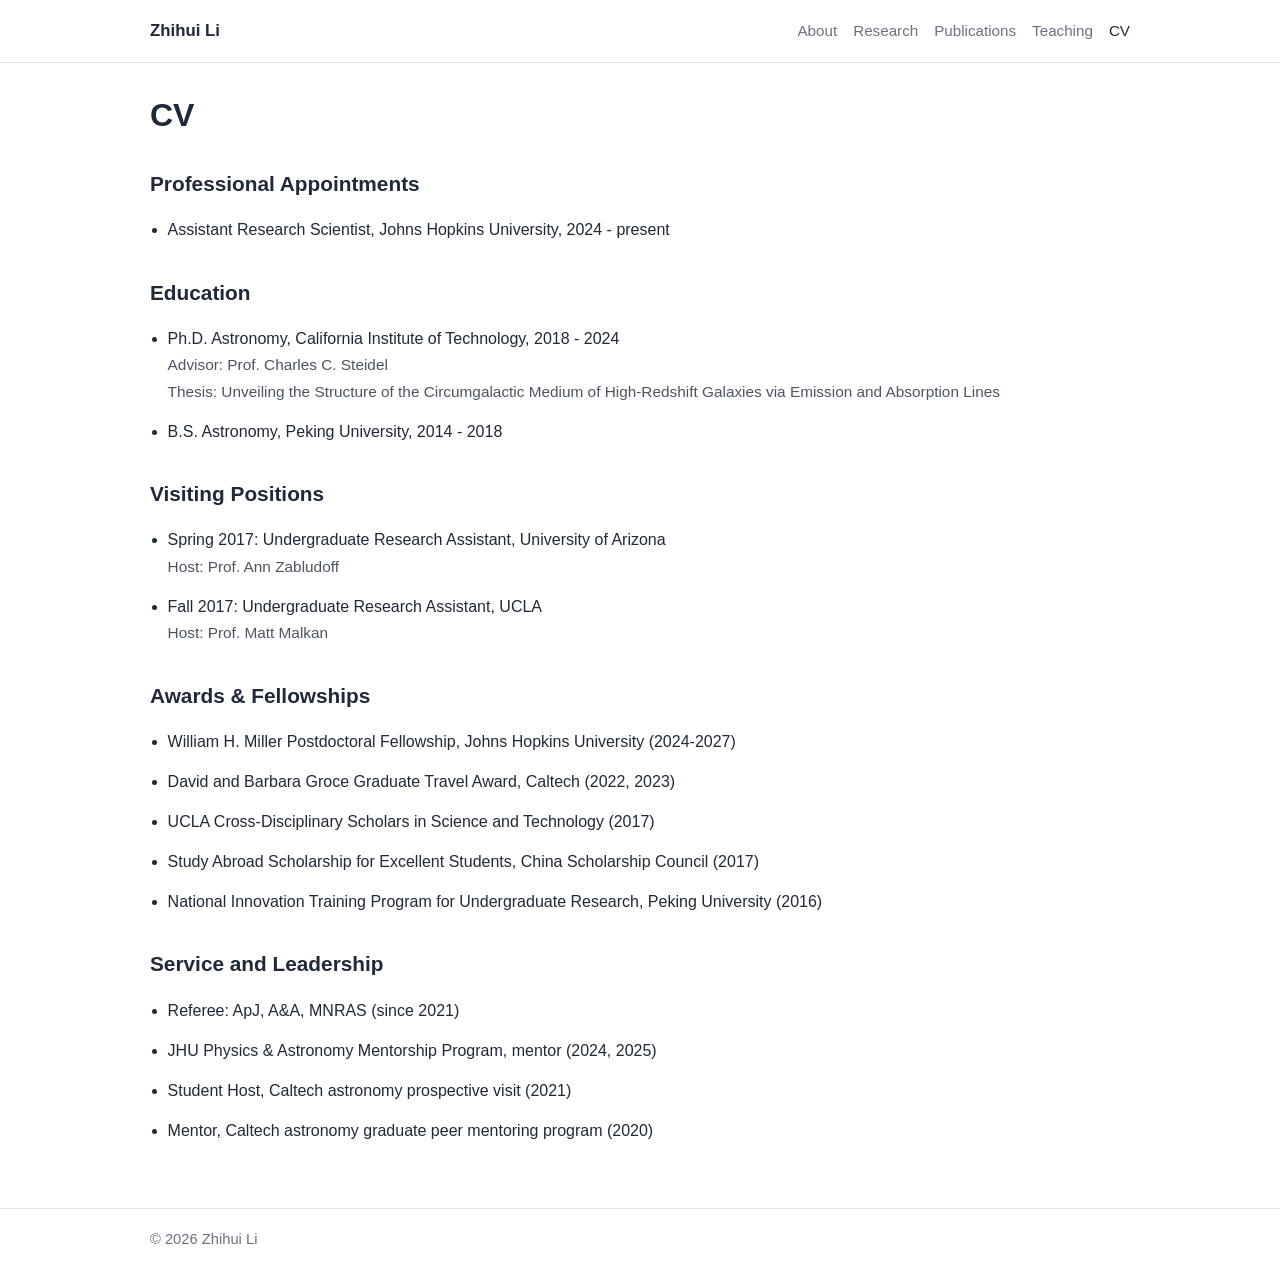
==== cv.html @ eea31354 "Initial commit" ====
<!DOCTYPE html>
<html lang="en">
<head>
	<meta charset="utf-8" />
	<meta name="viewport" content="width=device-width, initial-scale=1" />
	<title>CV - Zhihui Li</title>
	<link rel="stylesheet" href="assets/css/site.css" />
</head>
<body>
	<header class="site-header">
		<div class="container nav-wrap">
			<a class="site-name" href="index.html">Zhihui Li</a>
			<nav class="site-nav">
				<a href="index.html">About</a>
				<a href="research.html">Research</a>
				<a href="publications.html">Publications</a>
				<a href="teaching.html">Teaching</a>
				<a class="active" href="cv.html">CV</a>
			</nav>
		</div>
	</header>

	<main class="container">
		<section class="hero">
			<h1>CV</h1>
		</section>

		<section>
			<h2>Professional Appointments</h2>
			<ul class="item-list">
				<li>Assistant Research Scientist, Johns Hopkins University, 2024 - present</li>
			</ul>
		</section>

		<section>
			<h2>Education</h2>
			<ul class="item-list">
				<li>
					Ph.D. Astronomy, California Institute of Technology, 2018 - 2024<br />
					<span class="cv-subline">Advisor: Prof. Charles C. Steidel</span><br />
					<span class="cv-subline">Thesis: Unveiling the Structure of the Circumgalactic Medium of High-Redshift Galaxies via Emission and Absorption Lines</span>
				</li>
				<li>B.S. Astronomy, Peking University, 2014 - 2018</li>
			</ul>
		</section>

		<section>
			<h2>Visiting Positions</h2>
			<ul class="item-list">
				<li>
					Spring 2017: Undergraduate Research Assistant, University of Arizona<br />
					<span class="cv-subline">Host: Prof. Ann Zabludoff</span>
				</li>
				<li>
					Fall 2017: Undergraduate Research Assistant, UCLA<br />
					<span class="cv-subline">Host: Prof. Matt Malkan</span>
				</li>
			</ul>
		</section>

		<section>
			<h2>Awards &amp; Fellowships</h2>
			<ul class="item-list">
				<li>William H. Miller Postdoctoral Fellowship, Johns Hopkins University (2024-2027)</li>
				<li>David and Barbara Groce Graduate Travel Award, Caltech (2022, 2023)</li>
				<li>UCLA Cross-Disciplinary Scholars in Science and Technology (2017)</li>
				<li>Study Abroad Scholarship for Excellent Students, China Scholarship Council (2017)</li>
				<li>National Innovation Training Program for Undergraduate Research, Peking University (2016)</li>
			</ul>
		</section>

		<section>
			<h2>Service and Leadership</h2>
			<ul class="item-list">
				<li>Referee: ApJ, A&amp;A, MNRAS (since 2021)</li>
				<li>JHU Physics &amp; Astronomy Mentorship Program, mentor (2024, 2025)</li>
				<li>Student Host, Caltech astronomy prospective visit (2021)</li>
				<li>Mentor, Caltech astronomy graduate peer mentoring program (2020)</li>
			</ul>
		</section>
	</main>

	<footer class="site-footer">
		<div class="container">
			<p>&copy; 2026 Zhihui Li</p>
		</div>
	</footer>
</body>
</html>
---- assets/css/site.css ----
:root {
	--text: #1f2937;
	--muted: #6b7280;
	--line: #e5e7eb;
	--bg: #ffffff;
	--link: #2563eb;
}

* {
	box-sizing: border-box;
}

body {
	margin: 0;
	font-family: -apple-system, BlinkMacSystemFont, "Segoe UI", Roboto, Helvetica, Arial, sans-serif;
	color: var(--text);
	background: var(--bg);
	line-height: 1.65;
}

.container {
	width: min(980px, 92vw);
	margin: 0 auto;
}

.site-header {
	border-bottom: 1px solid var(--line);
	position: sticky;
	top: 0;
	background: #fff;
}

.nav-wrap {
	display: flex;
	justify-content: space-between;
	align-items: center;
	min-height: 62px;
}

.site-name {
	font-size: 1.05rem;
	font-weight: 600;
	color: var(--text);
	text-decoration: none;
}

.site-nav {
	display: flex;
	gap: 1rem;
	flex-wrap: wrap;
}

.site-nav a {
	color: var(--muted);
	text-decoration: none;
	font-size: 0.95rem;
	padding: 0.2rem 0;
}

.site-nav a:hover,
.site-nav a.active {
	color: var(--text);
}

main {
	padding: 2rem 0 3rem;
}

.page-layout {
	display: grid;
	grid-template-columns: 280px minmax(0, 1fr);
	gap: 2.4rem;
	align-items: start;
}

.left-sidebar {
	position: sticky;
	top: 84px;
}

.main-content {
	min-width: 0;
	max-width: 640px;
}

.hero {
	margin-bottom: 1.8rem;
}

.profile-card {
	border: 0;
	border-radius: 0;
	padding: 0;
	background: transparent;
	margin-bottom: 0;
}

.card-avatar {
	width: 215px;
	height: 215px;
	object-fit: cover;
	border-radius: 50%;
	display: block;
	margin-bottom: 1.1rem;
	border: 1px solid #e5e7eb;
	box-shadow: none;
}

.card-name {
	margin: 0.2rem 0 0.55rem;
	font-size: 2.35rem;
	letter-spacing: -0.02em;
}

.card-tags {
	margin: 0 0 1.05rem;
	font-size: 1.1rem;
	color: #4b5563;
}

.card-affiliation {
	margin: 0 0 0.9rem;
	font-size: 1.1rem;
	color: #4b5563;
	display: inline-flex;
	align-items: center;
	gap: 0.6rem;
}

.card-affiliation i {
	width: 1.25rem;
	font-size: 1.15rem;
}

.card-links {
	list-style: none;
	padding: 0;
	margin: 0;
}

.card-links li {
	margin-bottom: 0.7rem;
}

.card-links a {
	display: inline-flex;
	align-items: center;
	gap: 0.6rem;
	font-size: 1.1rem;
	color: #4b5563;
	text-decoration: none;
}

.card-links a span {
	font-size: 1.1rem;
}

.card-links a i {
	width: 1.25rem;
	font-size: 1.15rem;
}

.card-links a:hover {
	color: var(--text);
}

.visitor-widget {
	margin-top: 1rem;
}

.visitor-widget img {
	display: block;
	width: 210px;
	height: auto;
}

.link-email i {
	color: #4b5563;
}

.link-scholar i {
	color: #4b5563;
}

.link-ads i {
	color: #4b5563;
}

.home-page .site-header {
	position: static;
	border-bottom: 1px solid var(--line);
	background: #ffffff;
}

.home-page .site-name {
	font-size: 1.05rem;
	font-weight: 600;
	color: var(--text);
}

.home-page .site-nav {
	gap: 1rem;
}

.home-page .site-nav a {
	color: var(--muted);
	font-size: 0.95rem;
}

.home-page .site-nav a:hover,
.home-page .site-nav a.active {
	color: var(--text);
}

h1 {
	font-size: 2rem;
	line-height: 1.25;
	margin: 0 0 0.3rem;
}

.title-regular {
	font-weight: 500;
}

.subtitle {
	color: var(--muted);
	margin: 0;
}

h2 {
	font-size: 1.3rem;
	margin-top: 2rem;
	margin-bottom: 0.8rem;
}

h3 {
	font-size: 1.06rem;
	margin-top: 1.3rem;
	margin-bottom: 0.45rem;
}

p {
	margin: 0.65rem 0;
}

a {
	color: var(--link);
	text-decoration: none !important;
	text-decoration-line: none !important;
	-webkit-text-decoration: none !important;
}

a:visited,
a:hover,
a:focus,
a:active {
	text-decoration: none !important;
	text-decoration-line: none !important;
	-webkit-text-decoration: none !important;
}

/* Force-disable any underline-like effects globally. */
a,
a:link,
a:visited,
a:hover,
a:focus,
a:active,
a *,
a:link *,
a:visited *,
a:hover *,
a:focus *,
a:active * {
	text-decoration: none !important;
	text-decoration-line: none !important;
	-webkit-text-decoration: none !important;
	border-bottom: 0 !important;
	box-shadow: none !important;
	background-image: none !important;
}

.about-grid {
	display: grid;
	grid-template-columns: 180px 1fr;
	gap: 1.2rem;
	align-items: start;
}

.profile-image {
	width: 100%;
	max-width: 180px;
	border-radius: 10px;
	display: block;
}

.item-list {
	padding-left: 1.1rem;
}

.item-list li {
	margin-bottom: 0.85rem;
}

.publication-list li {
	margin-bottom: 0.7rem;
}

.site-footer {
	border-top: 1px solid var(--line);
	padding: 1.1rem 0;
	color: var(--muted);
	font-size: 0.92rem;
}

.site-footer p {
	margin: 0;
}

.research-platforms {
	max-width: 920px;
}

.research-platforms h1 {
	font-size: 4rem;
	font-weight: 500;
	margin-bottom: 1.2rem;
}

.research-platforms p {
	font-size: 2rem;
	margin-bottom: 1.8rem;
}

.platform-buttons {
	display: grid;
	grid-template-columns: repeat(2, minmax(0, 1fr));
	gap: 1.1rem;
}

.platform-btn {
	display: flex;
	align-items: center;
	justify-content: center;
	min-height: 72px;
	border: 1px solid #374151;
	border-radius: 8px;
	color: #111827;
	font-size: 1.7rem;
	background: #fff;
	cursor: pointer;
	font-family: inherit;
}

.platform-btn:hover {
	background: #f9fafb;
}

.publications-hero h1 {
	font-size: 2rem;
	font-weight: 700;
	margin: 0 0 1.25rem;
	color: #111827;
}

.research-platforms-card {
	border: 1px solid #d1d5db;
	border-radius: 10px;
	background: #fff;
	min-height: 360px;
	display: flex;
	flex-direction: column;
	align-items: center;
	justify-content: center;
	padding: 2.2rem 1.8rem;
	box-shadow: 0 2px 16px rgba(17, 24, 39, 0.04);
}

.research-platforms-card p {
	font-size: 1.3rem;
	color: #1f2937;
	margin: 0 0 1.3rem;
}

.platform-buttons.refined {
	width: min(680px, 100%);
	display: grid;
	grid-template-columns: repeat(2, minmax(0, 1fr));
	gap: 1rem;
}

.platform-btn.refined {
	min-height: 64px;
	border: 1.5px solid #374151;
	border-radius: 6px;
	font-size: 1.1rem;
	font-weight: 500;
	background: #ffffff;
	color: #111827;
	transition: all 0.2s ease;
}

.platform-btn.refined:hover {
	background: #111827;
	color: #ffffff;
	border-color: #111827;
	transform: translateY(-1px) scale(1.01);
}

.publications-page .publications-main {
	padding-top: 1.8rem;
}

.publications-page .research-platforms-card {
	margin-top: 0.35rem;
}

.research-content a,
.research-content a:link,
.research-content a:visited,
.research-content a:hover,
.research-content a:focus,
.research-content a:active {
	text-decoration: none !important;
	text-decoration-line: none !important;
	-webkit-text-decoration: none !important;
	border-bottom: 0 !important;
	box-shadow: none !important;
	background-image: none !important;
}

.research-figure {
	display: block;
	width: min(100%, 240px);
	margin: 0.9rem auto 0;
	border-radius: 8px;
}

.research-caption {
	max-width: 700px;
	margin: 0.55rem auto 0;
	text-align: center;
	color: #6b7280;
	font-size: 0.92rem;
	line-height: 1.5;
}

.cv-subline {
	color: #4b5563;
	font-size: 0.96rem;
}

@media (max-width: 720px) {
	.page-layout {
		grid-template-columns: 1fr;
		gap: 1.3rem;
	}

	.left-sidebar {
		position: static;
	}

	.nav-wrap {
		flex-direction: column;
		align-items: flex-start;
		padding: 0.7rem 0;
	}

	.about-grid {
		grid-template-columns: 1fr;
	}

	.profile-image {
		max-width: 160px;
	}

	.profile-card {
		max-width: 100%;
	}

	.card-avatar {
		width: 180px;
		height: 180px;
	}

	.research-platforms h1 {
		font-size: 2.4rem;
	}

	.research-platforms p {
		font-size: 1.2rem;
	}

	.platform-buttons {
		grid-template-columns: 1fr;
	}

	.platform-btn {
		font-size: 1.2rem;
		min-height: 60px;
	}

	.publications-hero h1 {
		font-size: 2rem;
	}

	.research-platforms-card {
		min-height: 280px;
		padding: 1.5rem 1rem;
	}

	.research-platforms-card p {
		font-size: 1.05rem;
		text-align: center;
	}

	.platform-btn.refined {
		font-size: 1rem;
		min-height: 62px;
	}
}
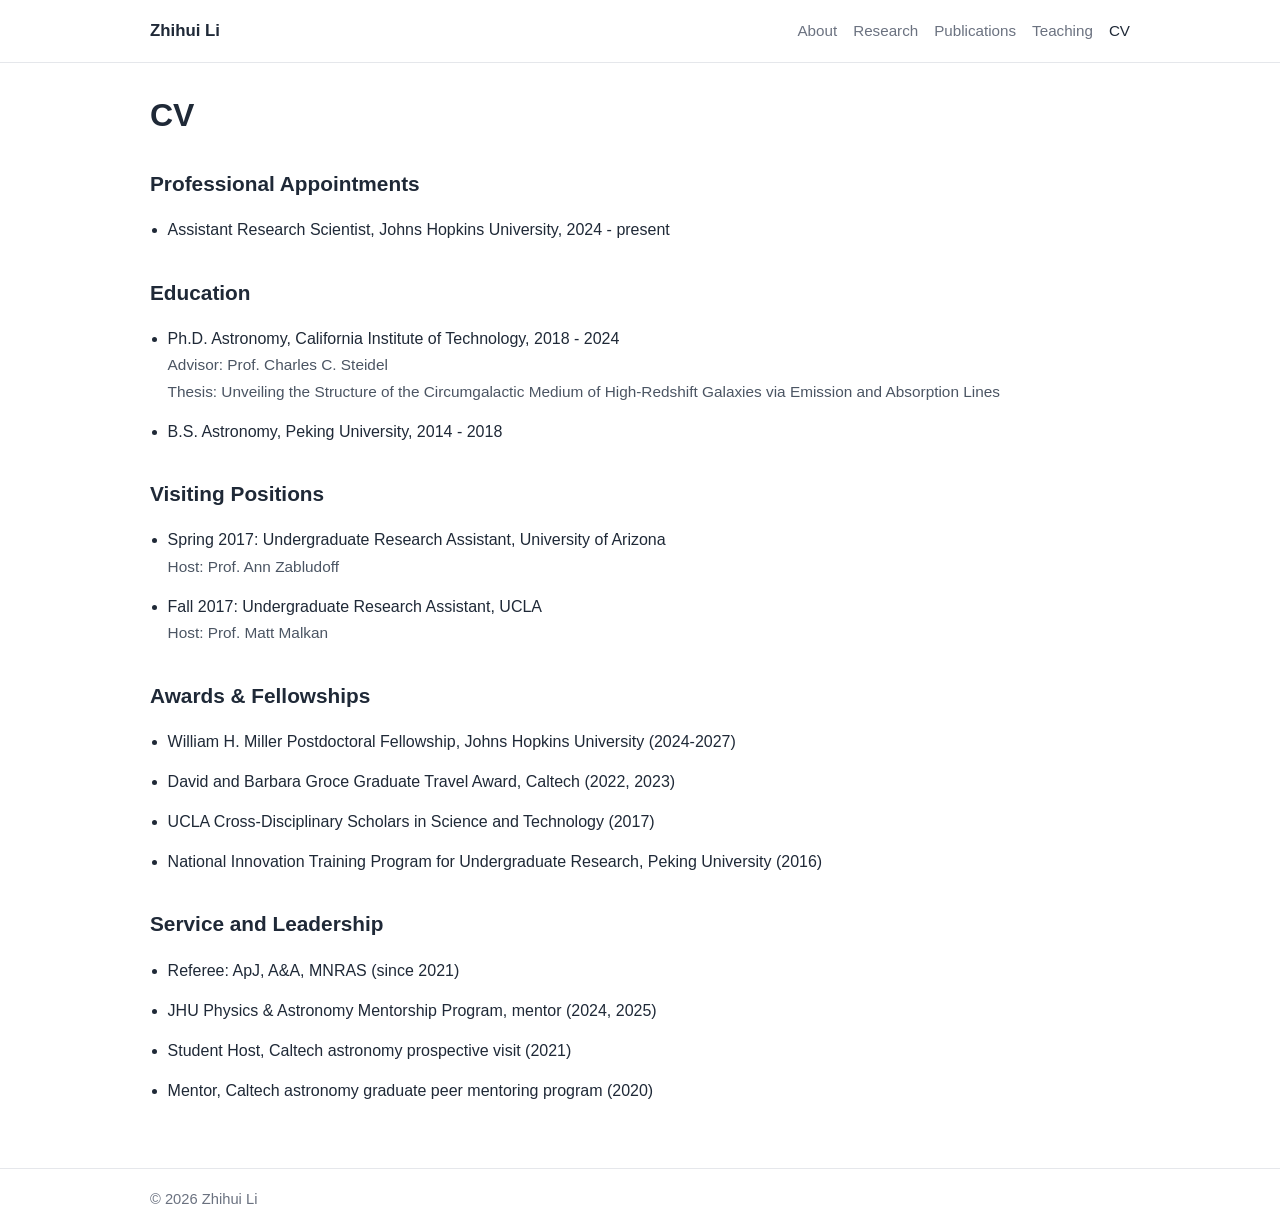
==== commit 161b3186: "minor update" ====
--- a/cv.html
+++ b/cv.html
@@ -64,7 +64,6 @@
 				<li>William H. Miller Postdoctoral Fellowship, Johns Hopkins University (2024-2027)</li>
 				<li>David and Barbara Groce Graduate Travel Award, Caltech (2022, 2023)</li>
 				<li>UCLA Cross-Disciplinary Scholars in Science and Technology (2017)</li>
-				<li>Study Abroad Scholarship for Excellent Students, China Scholarship Council (2017)</li>
 				<li>National Innovation Training Program for Undergraduate Research, Peking University (2016)</li>
 			</ul>
 		</section>
